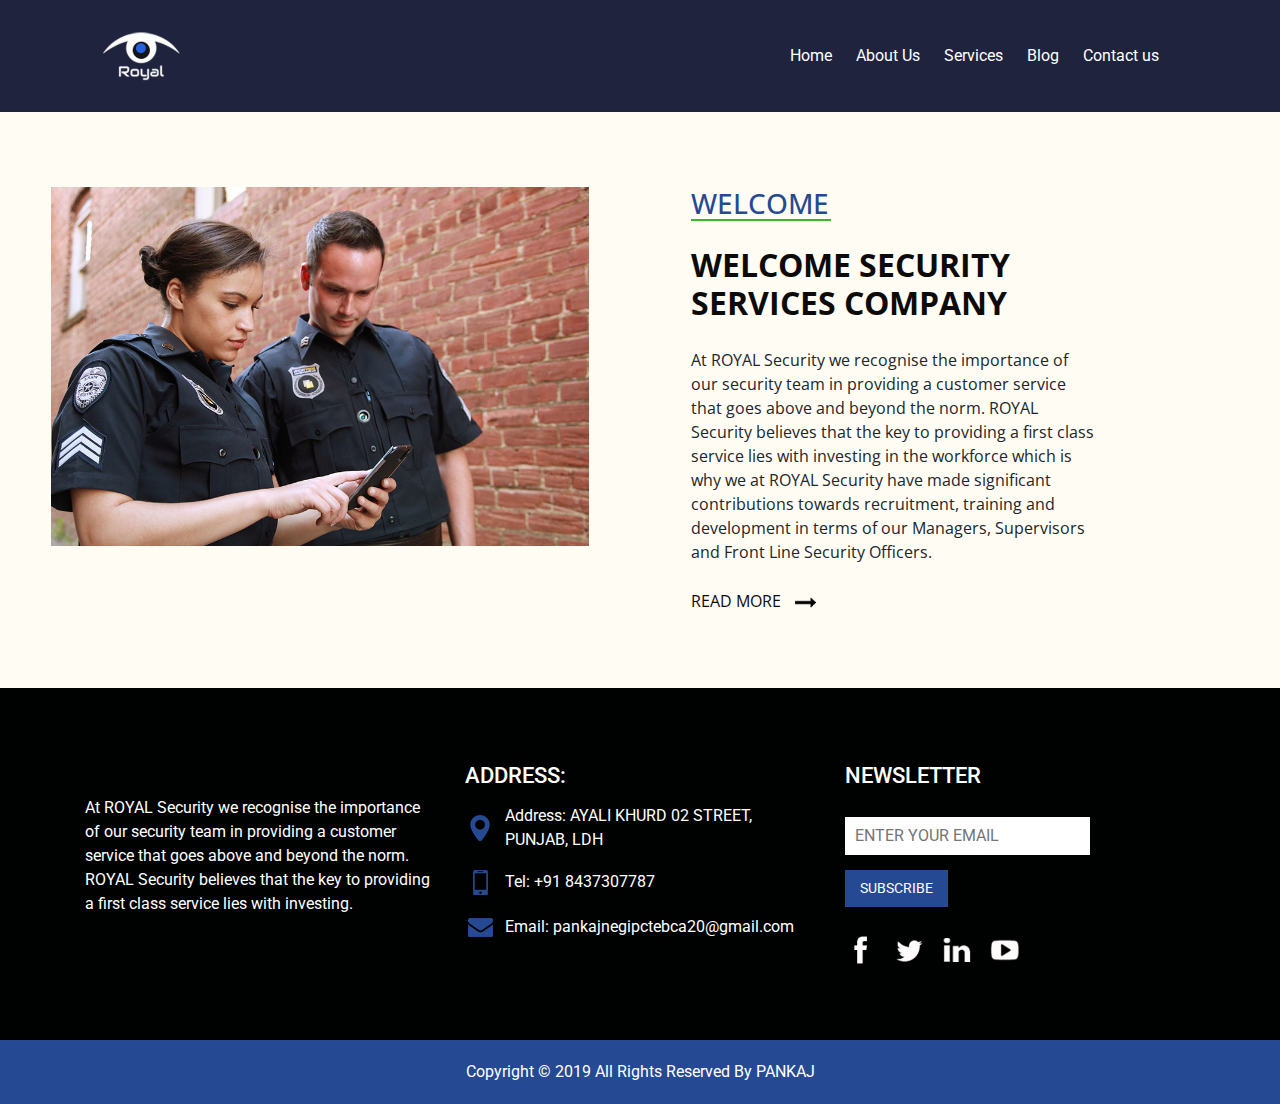
==== about.html @ 15dd3b8e "first commit" ====
<!DOCTYPE html>
<html>

<head>
  <!-- Basic -->
  <meta charset="utf-8" />
  <meta http-equiv="X-UA-Compatible" content="IE=edge" />
  <!-- Mobile Metas -->
  <meta name="viewport" content="width=device-width, initial-scale=1, shrink-to-fit=no" />
  <!-- Site Metas -->
  <meta name="keywords" content="" />
  <meta name="description" content="" />
  <meta name="author" content="" />

  <title>Royal</title>

  <!-- slider stylesheet -->
  <link rel="stylesheet" type="text/css"
    href="https://cdnjs.cloudflare.com/ajax/libs/OwlCarousel2/2.1.3/assets/owl.carousel.min.css" />

  <!-- bootstrap core css -->
  <link rel="stylesheet" type="text/css" href="css/bootstrap.css" />

  <!-- fonts style -->
  <link href="https://fonts.googleapis.com/css?family=Open+Sans:300,400,600,700|Roboto:400,500&display=swap"
    rel="stylesheet" />
  <!-- Custom styles for this template -->
  <link href="css/style.css" rel="stylesheet" />
  <!-- responsive style -->
  <link href="css/responsive.css" rel="stylesheet" />
</head>

<body>
  <!-- header section strats -->
  <header class="header_section">
    <div class="container">
      <nav class="navbar navbar-expand-lg custom_nav-container ">
        <a class="navbar-brand" href="#">
          <div class="logo_box">
            <img src="images/logo.png" alt="" />
          </div>
        </a>
        <button class="navbar-toggler" type="button" data-toggle="collapse" data-target="#navbarSupportedContent"
          aria-controls="navbarSupportedContent" aria-expanded="false" aria-label="Toggle navigation">
          <span class="navbar-toggler-icon"></span>
        </button>

        <div class="collapse navbar-collapse" id="navbarSupportedContent">
          <ul class="navbar-nav ml-auto mr-2">
            <li class="nav-item active">
              <a class="nav-link" href="index.html">Home <span class="sr-only">(current)</span></a>
            </li>
            <li class="nav-item">
              <a class="nav-link" href="about.html">About Us </a>
            </li>
            <li class="nav-item">
              <a class="nav-link" href="service.html">Services</a>
            </li>
            <li class="nav-item">
              <a class="nav-link" href="blog.html">Blog</a>
            </li>
            <li class="nav-item">
              <a class="nav-link" href="contact.html">Contact us</a>
            </li>
            
        </div>
      </nav>
    </div>
  </header>
  <!-- end header section -->

  <!-- slider section -->


  <!-- end slider section -->

  <!-- welcome section -->
  <section class="welcome_section layout_padding">
    <div class="container-fluid">
      <div class="row">
        <div class=" col-md-6">
          <div>
            <img class="img-fluid" src="images/welcome.jpg" alt="" />
          </div>
        </div>
        <div class=" col-md-6">
          <div class="welcome_detail">
            <h3>
              Welcome
            </h3>
            <h2>
              Welcome security services Company
            </h2>
            <p>
              At ROYAL Security we recognise the importance of our security team in providing a customer 
             service that goes above and beyond the norm. ROYAL Security believes that the key to 
             providing a first class service lies with investing in the workforce which is why we at ROYAL 
             Security have made significant contributions towards recruitment, training and development
              in terms of our Managers, Supervisors and Front Line Security Officers.


            </p>
            <div class="welcome_detail-btn">
              <a href="">
                <span>
                  Read More
                </span>
                <img src="images/arrow-black.png" alt="" class="ml-2" />
              </a>
            </div>
          </div>
        </div>
      </div>
    </div>
  </section>
  <!-- end welcome section -->



  <!-- info section -->
  <section class="info_section layout_padding">
    <div class="container">
      <div class="row">
        <div class=" col-md-4 info_detail">
          <div>
            <p>
              At ROYAL Security we recognise the importance of our security team in providing a customer service that goes above and beyond the norm. ROYAL Security believes that the key to providing a first class service lies with investing.
            </p>
          </div>
        </div>
        <div class=" col-md-4 address_container">
          <div>
            <h3>
              Address:
            </h3>
            <div class="address_link-container">
              <a href="">
                <img src="images/location.png" alt="">
                <span> Address: AYALI KHURD  02 STREET, PUNJAB, LDH
                </span>
              </a>
              <a href="">
                <img src="images/phone.png" alt="">
                <span> Tel: +91 8437307787
                </span>
              </a>
              <a href="">
                <img src="images/mail.png" alt="">
                <span>
                  Email: pankajnegipctebca20@gmail.com
                </span>
              </a>
            </div>
          </div>
        </div>
        <div class=" col-md-4 news_container">
          <div>
            <div>
              <h3>
                newsletter

              </h3>
              <form action="">
                <input type="email" placeholder="ENTER YOUR EMAIL">
                <div>
                  <button type="submit">
                    Subscribe
                  </button>
                </div>
              </form>
            </div>
            <div class="social_container">
              <div>
                
                <a href="https://www.facebook.com/profile.php?id=100015874669300">  <img src="images/fb.png" ></a>
              </div>
              <div>
                <img src="images/twitter.png" alt="">
              </div>
              <div>
                <img src="images/linkedin.png" alt="">
              </div>
              <div>
                <img src="images/youtube.png" alt="">
              </div>
            </div>
          </div>
        </div>
      </div>
    </div>
  </section>

  <!-- end info section -->


  <!-- footer section -->
  <section class="container-fluid footer_section">
    <p>
      Copyright &copy; 2019 All Rights Reserved By
      <a href="https://html.design/">PANKAJ</a>
    </p>
  </section>
  <!-- footer section -->

  <script type="text/javascript" src="js/jquery-3.4.1.min.js"></script>
  <script type="text/javascript" src="js/bootstrap.js"></script>
  <script type="text/javascript" src="https://cdnjs.cloudflare.com/ajax/libs/OwlCarousel2/2.2.1/owl.carousel.min.js">
  </script>
  <script type="text/javascript">
    $(".owl-carousel").owlCarousel({
      loop: true,
      margin: 20,
      nav: true,
      navText: [],
      autoplay: true,
      autoplayHoverPause: true,
      responsive: {
        0: {
          items: 1
        },
        600: {
          items: 2
        },
        1000: {
          items: 3
        }
      }
    });
  </script>

  <script>
    $(".nav_search-btn").click(function () {
      if ($(".nav_search-input").hasClass("d-none")) {
        event.preventDefault();
        $(".nav_search-input")
          .animate({
              left: "-1000px"
            },
            "1000000"
          )
          .removeClass("d-none");
      } else {
        $(".nav_search-input")
          .animate({
              left: "0px"
            },
            "1000000"
          )
          .addClass("d-none");
      }
    });
  </script>





</body>

</html>
---- css/style.css ----
body {
  font-family: "Open Sans", sans-serif;
  background-color: #fffcf4;
}

.layout_padding {
  padding: 75px 0;
}

.layout_padding-top {
  padding-top: 75px;
}

.layout_padding-bottom {
  padding-bottom: 75px;
}

/*header section*/

.header_section {
  font-family: "Roboto", sans-serif;
  background-color: #1f233e;
  color: #fff;
  min-height: 90px;
  padding: 1% 0;
}

.custom_nav-container.navbar-expand-lg .navbar-nav .nav-link {
  color: #fff;
  padding-left: 12px;
  padding-right: 12px;
}

a,
a:hover,
a:focus {
  text-decoration: none;
}

.btn,
.btn:focus {
  outline: none !important;
  box-shadow: none;
}

.custom_nav-container .navbar-toggler {
  border-color: #fff;
  outline: none;
}

.custom_nav-container .navbar-toggler .navbar-toggler-icon {
  background-image: url(../images/menu.png);
}

.custom_nav-container .nav_search-btn {
  background-image: url(../images/search-icon.png);

  background-size: 22px;
  background-repeat: no-repeat;
  background-position-y: 7px;
  width: 35px;
  height: 35px;
  padding: 0;
  border: none;
}

.navbar {
}

.nav-link:hover {
  color: #fefefe;
}

.logo_box {
  width: 80px;
}

.logo_box img {
  width: 100%;
}

.call_to_btn {
  display: inline-block;
  color: #fefefe;
  padding: 10px 35px;
  background-color: #f6bb08;
  margin-top: 5%;
  margin-bottom: 20%;
  border-radius: 0;
}

/*end header section*/

/* slider section */

.slider_section {
  height: calc(100vh - 90px);
}

.slider_section .carousel-indicators {
  top: 50%;
  left: -75px;
  transform: translateY(-50%);
  display: block;
  bottom: unset;
  right: unset;
}

.slider_section .carousel-indicators li {
  width: 16px;
  height: 16px;
  opacity: 1;
  margin: 0 auto;
}

.slider_section .carousel-indicators .active {
  width: 24px;
  height: 24px;
  background-color: #2561db;
}

.carousel-control-prev,
.carousel-control-next {
  display: none;
}

.vert .carousel-item-next.carousel-item-left,
.vert .carousel-item-prev.carousel-item-right {
  -webkit-transform: translate3d(0, 0, 0);
  transform: translate3d(0, 0, 0);
}

.vert .carousel-item-next,
.vert .active.carousel-item-right {
  -webkit-transform: translate3d(0, 100%, 0);
  transform: translate3d(0, 100% 0);
}

.vert .carousel-item-prev,
.vert .active.carousel-item-left {
  -webkit-transform: translate3d(0, -100%, 0);
  transform: translate3d(0, -100%, 0);
}

.slider_section .slider_box {
  display: flex;
  position: relative;
  height: calc(100vh - 90px);
  background-image: url(../images/banner.jpg);
  background-size: cover;
  background-repeat: no-repeat;
}

.slider_section .slider_box .fixed_company-detail {
  position: absolute;
  top: 50%;
  right: 10%;
  transform: translate(-50%, -50%);
}

.slider_section .slider_box .fixed_company-detail p {
  width: 12px;
  text-align: center;
  word-break: break-word;
  color: #fff;
  text-transform: uppercase;
}

.slider_section .slider_box .slider-detail {
  color: #fff;
  width: 60%;
  margin-top: 14%;
  margin-left: 20%;
}

.slider_section .slider_box .slider-detail .slider_detail-heading h2 {
  font-weight: 100;
  text-transform: uppercase;
}

.slider_section .slider_box .slider-detail .slider_detail-heading h1 {
  font-weight: 700;
  text-transform: uppercase;
}

.slider_section .slider_box .slider-detail .slider_detail-text {
  width: 55%;
  color: #f8fafd;
}

.slider_section .slider_box .slider-detail .slider_detail-btn {
  display: flex;
}

.slider_section .slider_box .slider-detail .slider_detail-btn a {
  margin-top: 28px;
  padding: 16px 20px;
  background-color: #2561db;
  color: #fff;
}

/* end slider section */

/* welcome section */
.welcome_section {
}

.welcome_section .col-md-6 {
  padding: 0 4%;
}

.welcome_detail {
  width: 75%;
}

.welcome_detail h2 {
  text-transform: uppercase;
  color: #0c0b09;
  font-weight: bold;
}

.welcome_detail h3 {
  text-transform: uppercase;
  color: #254a93;
  position: relative;
}

.welcome_detail h3::after {
  position: absolute;
  bottom: 0;
  left: 0;
  content: "";
  height: 1.5px;
  width: 140px;
  background-color: #36bb25;
}

.welcome_detail h2,
.welcome_detail p,
.welcome_detail .welcome_detail-btn {
  margin-top: 25px;
}

.welcome_section .welcome_detail-btn a,
.welcome_section .welcome_detail-btn a:hover {
  text-transform: uppercase;

  color: #0c0b09;
}

.welcome_section .welcome_detail-btn a img {
  width: 25px;
}

/* end welcome section */

/* service section */

.service_section .container {
  padding: 0 50px;
}

.service_detail h2 {
  text-transform: uppercase;
  color: #0c0b09;
  font-weight: bold;
}

.service_detail h3 {
  text-transform: uppercase;
  color: #254a93;
  position: relative;
}

.service_detail h3::after {
  position: absolute;
  bottom: 0;
  left: 0;
  content: "";
  height: 1.5px;
  width: 45px;
  background-color: #36bb25;
}

.service_section .service_img-container {
  display: flex;
  flex-wrap: wrap;
  padding-top: 40px;
}

.service_section .service_img-container .service_img-box {
  display: flex;
  justify-content: center;
  align-items: center;
  min-width: 300px;
  height: 325px;
  background-size: cover;
}

.service_img-container .service_img-box.i-box-1 {
  width: 60%;
  background-image: url(../images/s-1.jpg);
}

.service_img-container .service_img-box.i-box-2 {
  width: 40%;
  background-image: url(../images/s-2.jpg);
}

.service_img-container .service_img-box.i-box-3 {
  width: 40%;
  background-image: url(../images/s-3.jpg);
}

.service_img-container .service_img-box.i-box-4 {
  width: 60%;
  background-image: url(../images/s-4.jpg);
}

.service_section .service_img-container a,
.service_section .service_img-container a:hover {
  color: #fff;
  text-transform: uppercase;
  padding: 15px 40px;
}

.service_section .service_img-container .service_img-box:hover {
  cursor: pointer;
}

.service_section .service_img-container .service_img-box:hover a {
  background-color: #2561db;
}

.service_btn {
  margin-top: 20px;
  display: flex;
  justify-content: center;
}

.service_btn a,
.service_btn a:hover {
  text-transform: uppercase;

  color: #0c0b09;
}

.service_btn a img {
  width: 25px;
}

/* end service section */

/* security section */
.security_section {
}

.security_section h2 {
  text-transform: uppercase;
  color: #0c0b09;
  font-weight: bold;
  text-align: center;
  margin-bottom: 35px;
}

.security_section h3 {
  text-transform: uppercase;
  color: #254a93;
  position: relative;
  text-align: center;
}

.security_section h3::after {
  position: absolute;
  bottom: 0;
  left: 50%;
  transform: translateX(-50%);
  content: "";
  height: 1.5px;
  width: 140px;
  background-color: #36bb25;
}

.security_section .security_container {
  width: 90%;
  margin: 0 auto;
}

.security_section .security_img-box {
  display: flex;
  justify-content: center;
  align-items: center;
  background-size: cover;
  width: 300px;
  height: 490px;
  margin: 0 auto;
  z-index: 999;
}

.security_section .security_img-box.i-box-1 {
  background-image: url(../images/security-1.jpg);
}

.security_section .security_img-box.i-box-2 {
  background-image: url(../images/security-2.jpg);
}

.security_section .security_img-box.i-box-3 {
  background-image: url(../images/security-3.jpg);
}

.security_section .security_img-box a {
  display: none;
  opacity: 0;
  text-transform: uppercase;
  padding: 8px 12px;
  border: 1.5px solid #f0f0f0;
  color: #fff;
}

.security_section .security_img-box:hover a {
  display: inline-block;
  opacity: 1;
}

.security_btn {
  margin-top: 20px;
  display: flex;
  justify-content: center;
}

.security_btn a,
.security_btn a:hover {
  text-transform: uppercase;

  color: #0c0b09;
}

.security_btn a img {
  width: 25px;
}

.owl-carousel .owl-nav,
.owl-carousel .owl-nav.disabled {
  display: flex;
  justify-content: space-between;
  width: 100%;
  z-index: 0;
}

.owl-carousel .owl-nav .owl-next,
.owl-carousel .owl-nav .owl-prev {
  position: absolute;
  top: 50%;
  background-color: #254a93;
  width: 70px;
  height: 40px;
  background-repeat: no-repeat;
  background-size: 22px;
  background-position: 50%;
  transform: translateY(-50%);
}

.owl-carousel .owl-nav .owl-next {
  right: -25px;
  background-image: url(../images/right-arrow.png);
}

.owl-carousel .owl-nav .owl-prev {
  left: -25px;
  background-image: url(../images/left-arrow.png);
}

/* end security section */

.story_section {
  padding: 0 4%;
}

.story_section .container-fluid {
  -webkit-box-shadow: 1px -1px 24px -13px rgba(0, 0, 0, 0.75);
  -moz-box-shadow: 1px -1px 24px -13px rgba(0, 0, 0, 0.75);
  box-shadow: 1px -1px 24px -13px rgba(0, 0, 0, 0.75);
}

.story_section .col-md-6 {
  padding: 0;
  display: flex;
  align-items: center;
  background-color: #fcfcfc;
}

.story_detail {
  margin-left: 40px;
}

.story_detail h2 {
  text-transform: uppercase;
  color: #0c0b09;
  font-weight: bold;
}

.story_detail h3 {
  text-transform: uppercase;
  color: #254a93;

  margin: 0;
}

.story_detail {
  width: 85%;
}

.story_detail .story_detail-btn {
  margin-top: 25px;
}

.story_section .story_detail-btn a,
.story_section .story_detail-btn a:hover {
  text-transform: uppercase;

  color: #0c0b09;
}

.story_section .story_detail-btn a img {
  width: 25px;
}

.contact_form-container {
  background-image: url(../images/guards.jpg);
}

.contact_form-container form {
  display: flex;
  flex-direction: column;
  align-items: flex-start;
}

.contact_form-container .contact_box {
  background-color: #fff;
  padding: 35px 40px;
  width: 50%;
  height: 60%;
  margin: 100px 50px;
}

.contact_form-container form input,
.contact_form-container form input:focus,
.contact_form-container form input:active {
  border: none;
  background-color: transparent;
  border-bottom: 1px solid #00cc99;
  width: 85%;
  margin-top: 12px;
  outline: none;
}

.contact_form-container form button {
  border: none;
  background-color: #254a93;
  color: #fff;
  padding: 8px 20px;
  margin-top: 15px;
}

.contact_section .row .col-md-6 {
  padding: 0;
}

/* end contact section */

/* info section */
.info_section {
  background-color: #000202;
  font-family: "Roboto", sans-serif;
}

.info_section .info_detail {
  display: flex;
  align-items: center;
}

.info_section .info_detail p {
  color: #fff;
}

.address_link-container {
  display: block;
}

.address_link-container a {
  display: flex;
  color: #fff;
  margin: 15px 0;
  align-items: center;
}

.address_link-container a img {
  margin-right: 10px;
}

.info_section .news_container h3,
.info_section .address_container h3 {
  text-transform: uppercase;
  color: #fff;
  font-size: 22px;
}

.info_section .news_container form {
  margin: 28px 0;
}

.info_section .news_container form input {
  border: none;
  background-color: #fff;
  width: 70%;
  padding: 7px 10px;
}

.info_section .news_container form button {
  border: none;
  background-color: #254a93;
  color: #fff;
  font-size: 14px;
  padding: 8px 15px;
  margin-top: 15px;
  text-transform: uppercase;
}

.info_section .news_container .social_container {
  width: 50%;
  display: flex;
  justify-content: space-between;
}

.info_section .news_container .social_container > div {
}

/* end info section */

/* footer section*/

.footer_section {
  background-color: #254a93;
  padding: 20px 0;
  font-family: "Roboto", sans-serif;
}

.footer_section p {
  color: #fff;
  margin: 0;
  text-align: center;
}

.footer_section a {
  color: #fff;
}

/* end footer section*/
---- css/responsive.css ----
@media (max-width: 1120px) {}

@media (max-width: 992px) {
    .welcome_detail {
        width: 100%;

    }

    .service_img-container .service_img-box.i-box-1 {
        width: 100%;
    }

    .service_img-container .service_img-box.i-box-2 {
        width: 100%;
    }

    .service_img-container .service_img-box.i-box-3 {
        width: 100%;
    }

    .service_img-container .service_img-box.i-box-4 {
        width: 100%;
    }

    .contact_form-container .contact_box {
        width: 75%;

    }

    .contact_form-container form input,
    .contact_form-container form input:focus,
    .contact_form-container form input:active {
        width: 100%;
    }

    .service_img-container .service_img-box {
        margin-top: 35px;
    }

    .info_section .news_container .social_container {

        width: 100%;
    }

    .owl-carousel .owl-nav,
    .owl-carousel .owl-nav.disabled {

        display: flex;
        position: absolute;
        top: 110%;
        transform: translate(-50%);
        justify-content: space-between;
        width: 40%;
        z-index: 0;
        left: 50%;

    }
}

@media (max-width: 768px) {
    .welcome_detail {

        margin-top: 25px;
    }

    .story_detail {


        margin-top: 25px;

    }

    .contact_form-container form input,
    .contact_form-container form input:focus,
    .contact_form-container form input:active {

        width: 85%;

    }

    .service_section .container {

        padding: 0;

    }

    .col-md-4.address_container {

        margin-top: 25px;

    }

    .col-md-4.news_container {

        margin-top: 25px;

    }

    .contact_section .row .col-md-6 {

        padding: 0;
        display: flex;
        align-items: center;
        justify-content: center;

    }
}

@media (max-width: 576px) {
    .slider_section .slider_box .slider-detail .slider_detail-text {

        width: 85%;
    }

    .service_section .container {

        width: 90%;
    }

    .slider_section .carousel-indicators {

        top: 95%;
        left: 25%;

        display: flex;

        justify-content: space-between;
        width: 100px;
        align-items: center;

    }

    .owl-carousel .owl-nav,
    .owl-carousel .owl-nav.disabled {


        width: 75%;


    }

    .contact_form-container .contact_box {

        width: 85%;

    }

    .contact_form-container .contact_box {


        padding: 35px 35px;

        margin: 100px 25px;

    }

    .contact_form-container form input,
    .contact_form-container form input:focus,
    .contact_form-container form input:active {
        width: 100%;
    }

    .info_section .news_container form input {
        width: 90%;

    }

}

@media (max-width: 480px) {
    .service_section .service_img-container .service_img-box {


        min-width: 275px;
        height: 250px;


    }
}

@media (min-width: 1200px) {}
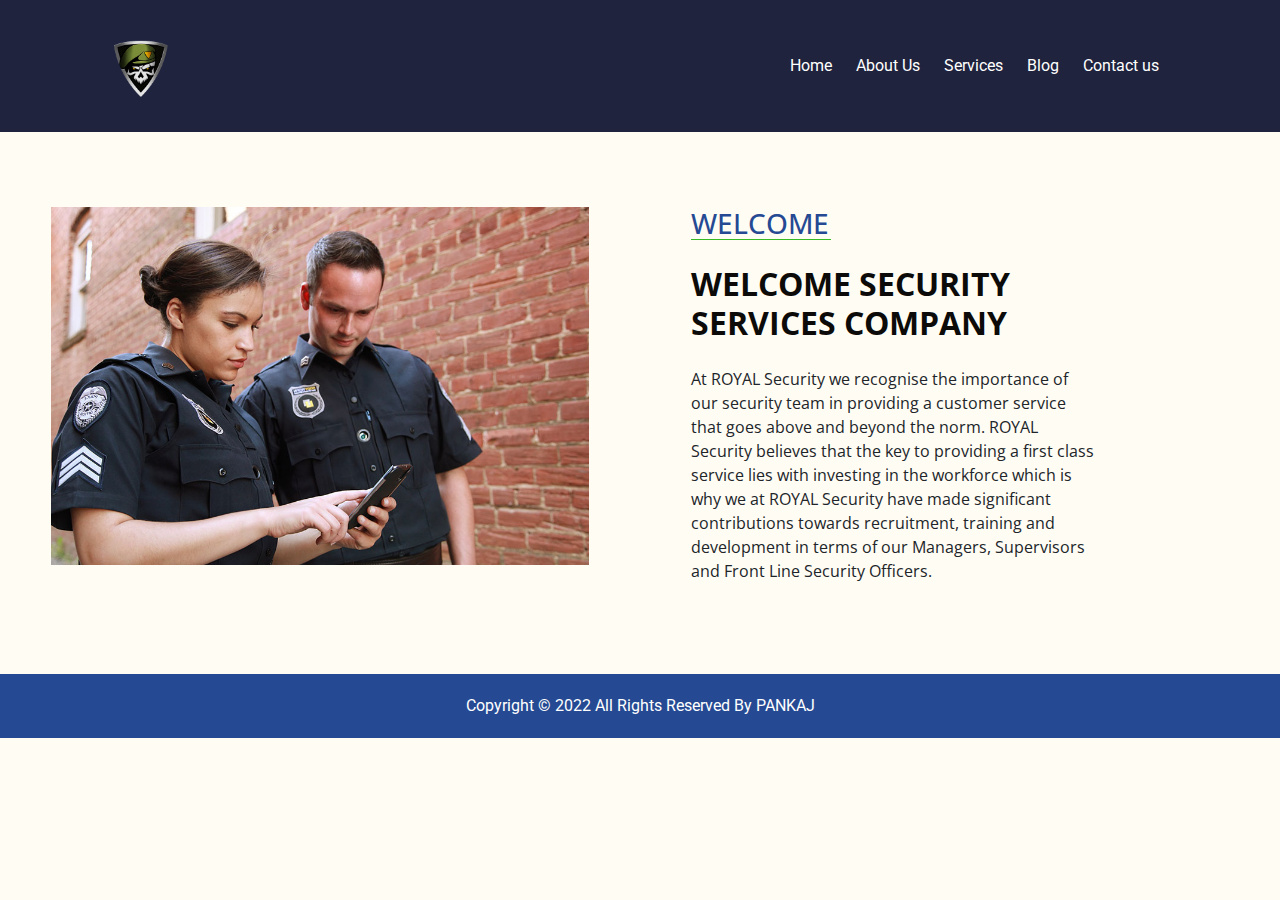
==== commit 1e815e08: "commit" ====
--- a/about.html
+++ b/about.html
@@ -37,7 +37,7 @@
       <nav class="navbar navbar-expand-lg custom_nav-container ">
         <a class="navbar-brand" href="#">
           <div class="logo_box">
-            <img src="images/logo.png" alt="" />
+            <img src="images/log.png" alt="" />
           </div>
         </a>
         <button class="navbar-toggler" type="button" data-toggle="collapse" data-target="#navbarSupportedContent"
@@ -100,14 +100,7 @@
 
 
             </p>
-            <div class="welcome_detail-btn">
-              <a href="">
-                <span>
-                  Read More
-                </span>
-                <img src="images/arrow-black.png" alt="" class="ml-2" />
-              </a>
-            </div>
+            
           </div>
         </div>
       </div>
@@ -118,77 +111,7 @@
 
 
   <!-- info section -->
-  <section class="info_section layout_padding">
-    <div class="container">
-      <div class="row">
-        <div class=" col-md-4 info_detail">
-          <div>
-            <p>
-              At ROYAL Security we recognise the importance of our security team in providing a customer service that goes above and beyond the norm. ROYAL Security believes that the key to providing a first class service lies with investing.
-            </p>
-          </div>
-        </div>
-        <div class=" col-md-4 address_container">
-          <div>
-            <h3>
-              Address:
-            </h3>
-            <div class="address_link-container">
-              <a href="">
-                <img src="images/location.png" alt="">
-                <span> Address: AYALI KHURD  02 STREET, PUNJAB, LDH
-                </span>
-              </a>
-              <a href="">
-                <img src="images/phone.png" alt="">
-                <span> Tel: +91 8437307787
-                </span>
-              </a>
-              <a href="">
-                <img src="images/mail.png" alt="">
-                <span>
-                  Email: pankajnegipctebca20@gmail.com
-                </span>
-              </a>
-            </div>
-          </div>
-        </div>
-        <div class=" col-md-4 news_container">
-          <div>
-            <div>
-              <h3>
-                newsletter
-
-              </h3>
-              <form action="">
-                <input type="email" placeholder="ENTER YOUR EMAIL">
-                <div>
-                  <button type="submit">
-                    Subscribe
-                  </button>
-                </div>
-              </form>
-            </div>
-            <div class="social_container">
-              <div>
-                
-                <a href="https://www.facebook.com/profile.php?id=100015874669300">  <img src="images/fb.png" ></a>
-              </div>
-              <div>
-                <img src="images/twitter.png" alt="">
-              </div>
-              <div>
-                <img src="images/linkedin.png" alt="">
-              </div>
-              <div>
-                <img src="images/youtube.png" alt="">
-              </div>
-            </div>
-          </div>
-        </div>
-      </div>
-    </div>
-  </section>
+  
 
   <!-- end info section -->
 
@@ -196,7 +119,7 @@
   <!-- footer section -->
   <section class="container-fluid footer_section">
     <p>
-      Copyright &copy; 2019 All Rights Reserved By
+      Copyright &copy; 2022 All Rights Reserved By
       <a href="https://html.design/">PANKAJ</a>
     </p>
   </section>
--- a/css/style.css
+++ b/css/style.css
@@ -149,6 +149,7 @@
   background-image: url(../images/banner.jpg);
   background-size: cover;
   background-repeat: no-repeat;
+  
 }
 
 .slider_section .slider_box .fixed_company-detail {
